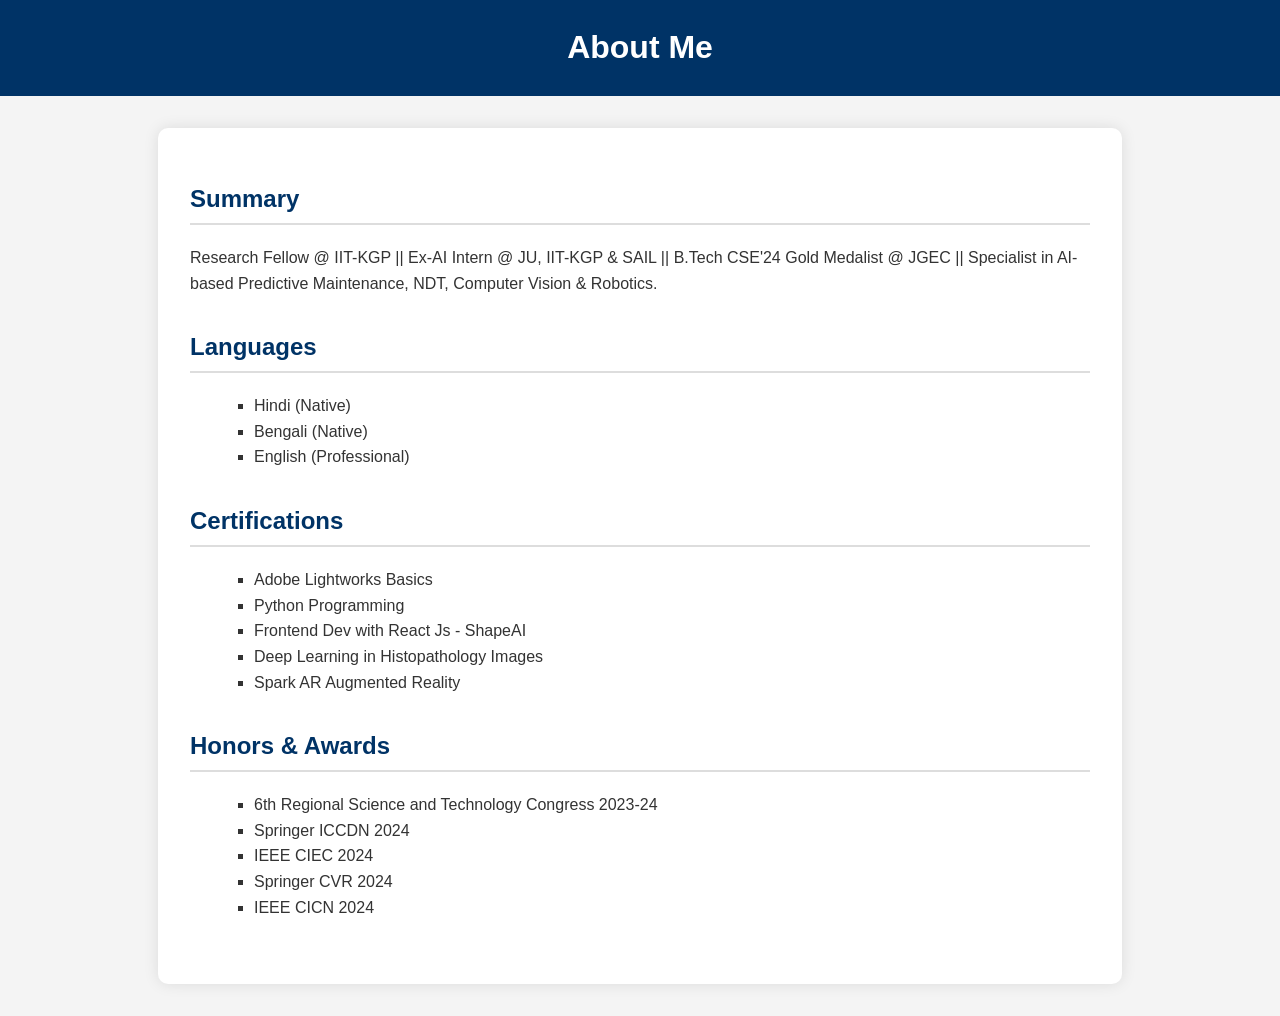
==== about.html @ 357d6c24 "Add files via upload" ====
<!-- about.html -->
<!-- Save the below in a separate file named about.html -->

<!DOCTYPE html>
<html lang="en">
<head><meta charset="UTF-8"><meta name="viewport" content="width=device-width, initial-scale=1.0"><title>About - Abhrodeep Das</title><link rel="stylesheet" href="style.css"></head>
<body>
<header><h1>About Me</h1></header>
<main>
  <section>
    <h2>Summary</h2>
    <p>Research Fellow @ IIT-KGP || Ex-AI Intern @ JU, IIT-KGP & SAIL || B.Tech CSE'24 Gold Medalist @ JGEC || Specialist in AI-based Predictive Maintenance, NDT, Computer Vision & Robotics.</p>
  </section>
  <section>
    <h2>Languages</h2>
    <ul>
      <li>Hindi (Native)</li>
      <li>Bengali (Native)</li>
      <li>English (Professional)</li>
    </ul>
  </section>
  <section>
    <h2>Certifications</h2>
    <ul>
      <li>Adobe Lightworks Basics</li>
      <li>Python Programming</li>
      <li>Frontend Dev with React Js - ShapeAI</li>
      <li>Deep Learning in Histopathology Images</li>
      <li>Spark AR Augmented Reality</li>
    </ul>
  </section>
  <section>
    <h2>Honors & Awards</h2>
    <ul>
      <li>6th Regional Science and Technology Congress 2023-24</li>
      <li>Springer ICCDN 2024</li>
      <li>IEEE CIEC 2024</li>
      <li>Springer CVR 2024</li>
      <li>IEEE CICN 2024</li>
    </ul>
  </section>
</main>
</body>
</html>
---- style.css ----
/* style.css */

body {
  margin: 0;
  font-family: 'Segoe UI', Tahoma, Geneva, Verdana, sans-serif;
  line-height: 1.6;
  background-color: #f4f4f4;
  color: #333;
}

header {
  background-color: #003366;
  color: white;
  padding: 1rem;
  text-align: center;
}

header h1 {
  margin: 0.2em 0;
}

header nav {
  margin-top: 0.5em;
}

header nav a {
  color: #f4f4f4;
  margin: 0 1em;
  text-decoration: none;
  font-weight: bold;
}

header nav a:hover {
  text-decoration: underline;
}

main {
  max-width: 900px;
  margin: 2rem auto;
  background: white;
  padding: 2rem;
  border-radius: 10px;
  box-shadow: 0 0 15px rgba(0,0,0,0.1);
}

section {
  margin-bottom: 2rem;
}

h2 {
  color: #003366;
  border-bottom: 2px solid #ddd;
  padding-bottom: 0.3rem;
}

ul {
  list-style-type: square;
  margin-left: 1.5rem;
}

footer {
  text-align: center;
  padding: 1rem;
  background: #003366;
  color: white;
  position: fixed;
  bottom: 0;
  width: 100%;
}

footer a {
  color: #ffd700;
  text-decoration: none;
  margin: 0 0.5rem;
}

footer a:hover {
  text-decoration: underline;
}
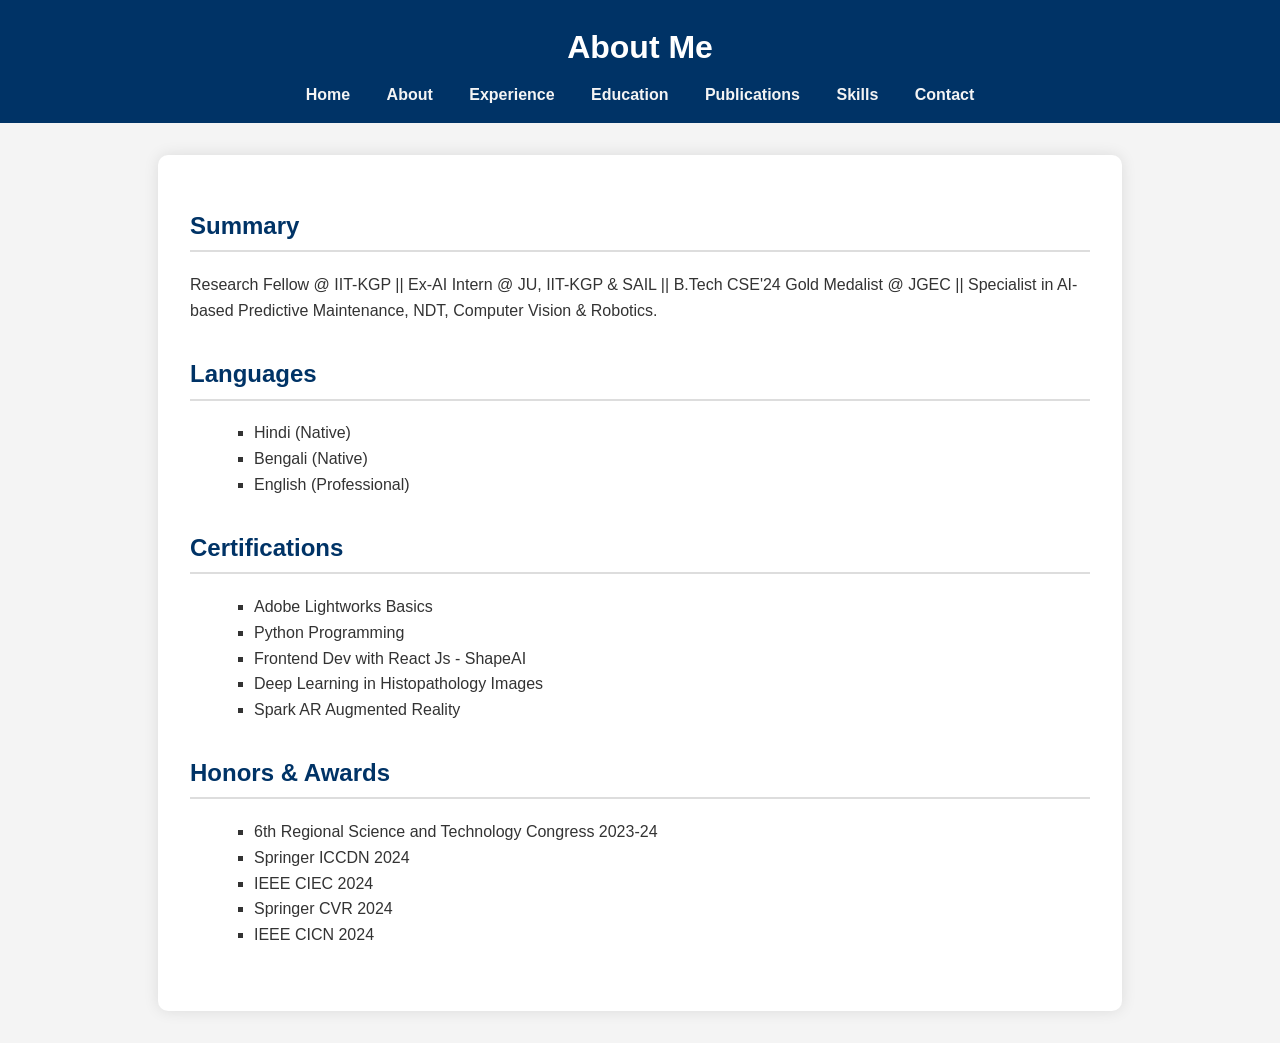
==== commit 436ec443: "Update about.html to add navigation" ====
--- a/about.html
+++ b/about.html
@@ -5,7 +5,18 @@
 <html lang="en">
 <head><meta charset="UTF-8"><meta name="viewport" content="width=device-width, initial-scale=1.0"><title>About - Abhrodeep Das</title><link rel="stylesheet" href="style.css"></head>
 <body>
-<header><h1>About Me</h1></header>
+<header><h1>About Me</h1>
+    <nav>
+      <a href="index.html">Home</a>
+      <a href="about.html">About</a>
+      <a href="experience.html">Experience</a>
+      <a href="education.html">Education</a>
+      <a href="publications.html">Publications</a>
+      <a href="skills.html">Skills</a>
+      <a href="contact.html">Contact</a>
+    </nav>
+</header>
+
 <main>
   <section>
     <h2>Summary</h2>
@@ -41,4 +52,4 @@
   </section>
 </main>
 </body>
-</html>+</html>
